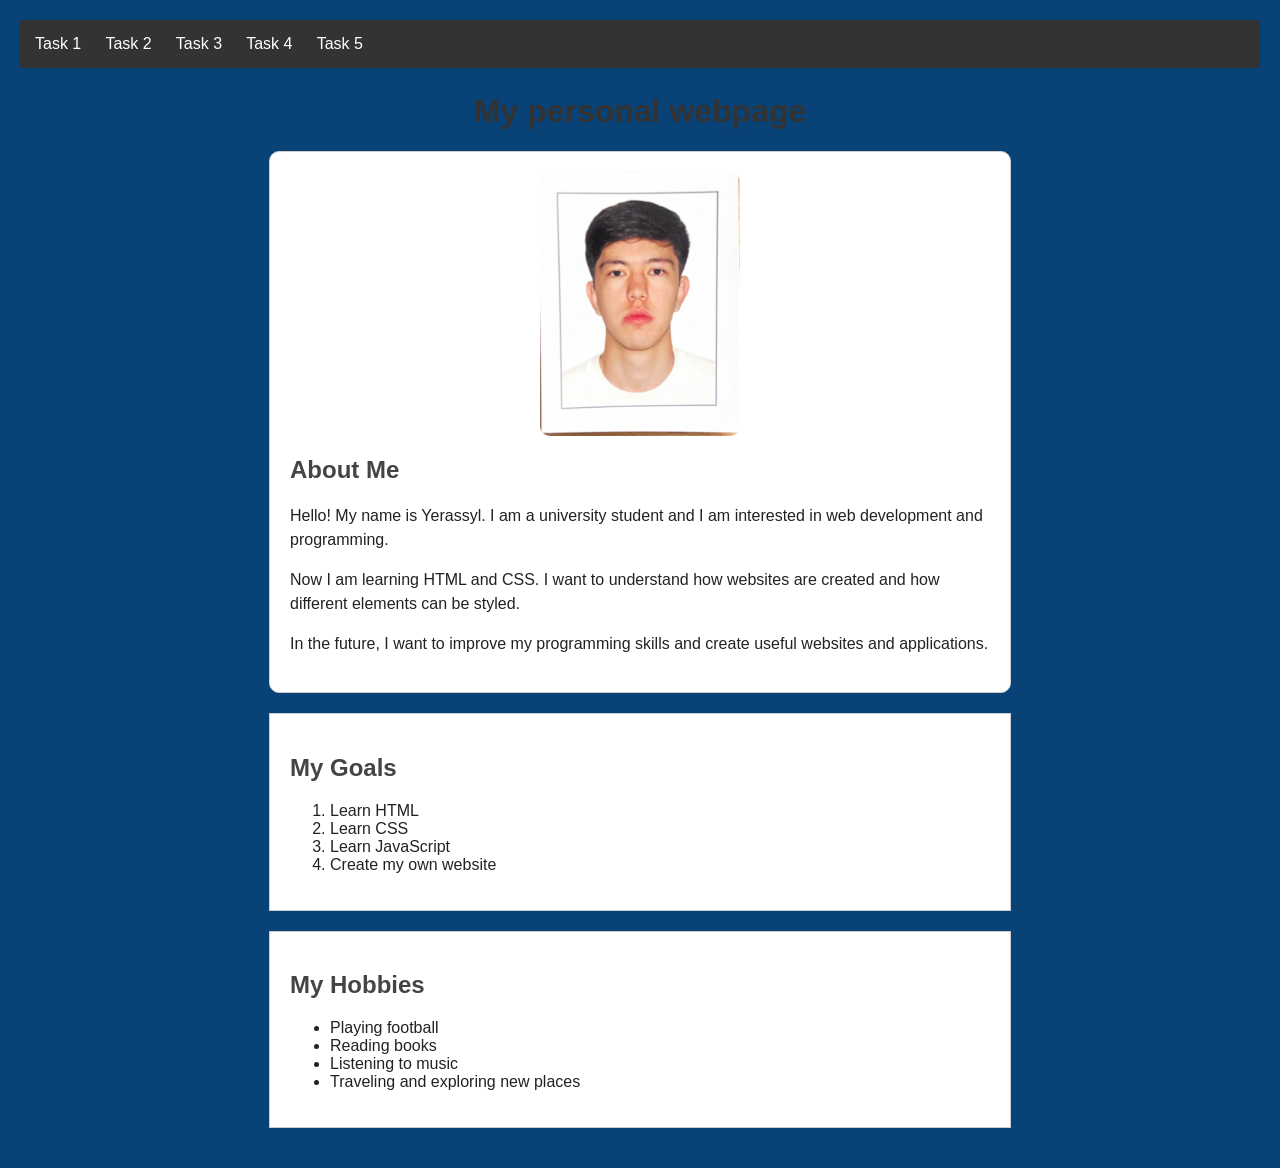
==== index.html @ 157fc4f7 "completed the 1 task" ====
<!DOCTYPE html>
<html lang="en">
<head>
    <meta charset="UTF-8">
    <meta name="viewport" content="width=device-width, initial-scale=1.0">
    <title>Astana IT University</title>
    <link rel="stylesheet" href="styles.css">
</head>
<body>
    <nav>
        <a href="index.html">Task 1</a>
        <a href="task2/index.html">Task 2</a>
        <a href="task3/index.html">Task 3</a>
        <a href="task4/index.html">Task 4</a>
        <a href="task5/index.html">Task 5</a>
    </nav>

    <h1 id="main-title">My personal webpage</h1>
    
    <div class="profile-card">
        <img src="myphoto.jpg" alt="My profile photo">

        <h2>About Me</h2>

        <p> Hello! My name is Yerassyl. I am a university student and I am interested
            in web development and programming.</p>

        <p> Now I am learning HTML and CSS. I want to understand how websites are
            created and how different elements can be styled.
            </p>

        <p>In the future, I want to improve my programming skills and create
            useful websites and applications.
            </p>
    </div>

    <section>
        <h2>My Goals</h2>
        
        <ol>
            <li>Learn HTML</li>
            <li>Learn CSS</li>
            <li>Learn JavaScript</li>
            <li>Create my own website</li>
        </ol>
    </section>

    <section>
        <h2>My Hobbies</h2>

        <ul>
            <li>Playing football</li>
            <li>Reading books</li>
            <li>Listening to music</li>
            <li>Traveling and exploring new places</li>
        </ul>
    </section>

</body>
</html>
---- styles.css ----
body {
    background-color: #094277;
    font-family: Arial, sans-serif;
    margin: 0;
    padding: 20px;
    color: #222;
}

nav {
    background-color: #333;
    padding: 15px;
    margin-bottom: 25px;
}

nav a {
    color: white;
    text-decoration: none;
    margin-right: 20px;
}

nav a:hover {
    color: lightblue;
}

#main-title {
    text-align: center;
    color: #333;
}

.profile-card {
    background-color: white;
    padding: 20px;
    margin: 20px auto;
    max-width: 700px;
    border: 1px solid #ccc;
    border-radius: 10px;
}

.profile-card img {
    max-width: 200px;
    border-radius: 10px;
    display: block;
    margin: 0 auto;
}

section {
    background-color: white;
    margin: 20px auto;
    padding: 20px;
    max-width: 700px;
    border: 1px solid #ccc;
}

h2 {
    color: #444;
}

p {
    font-size: 16px;
    line-height: 1.5;
}
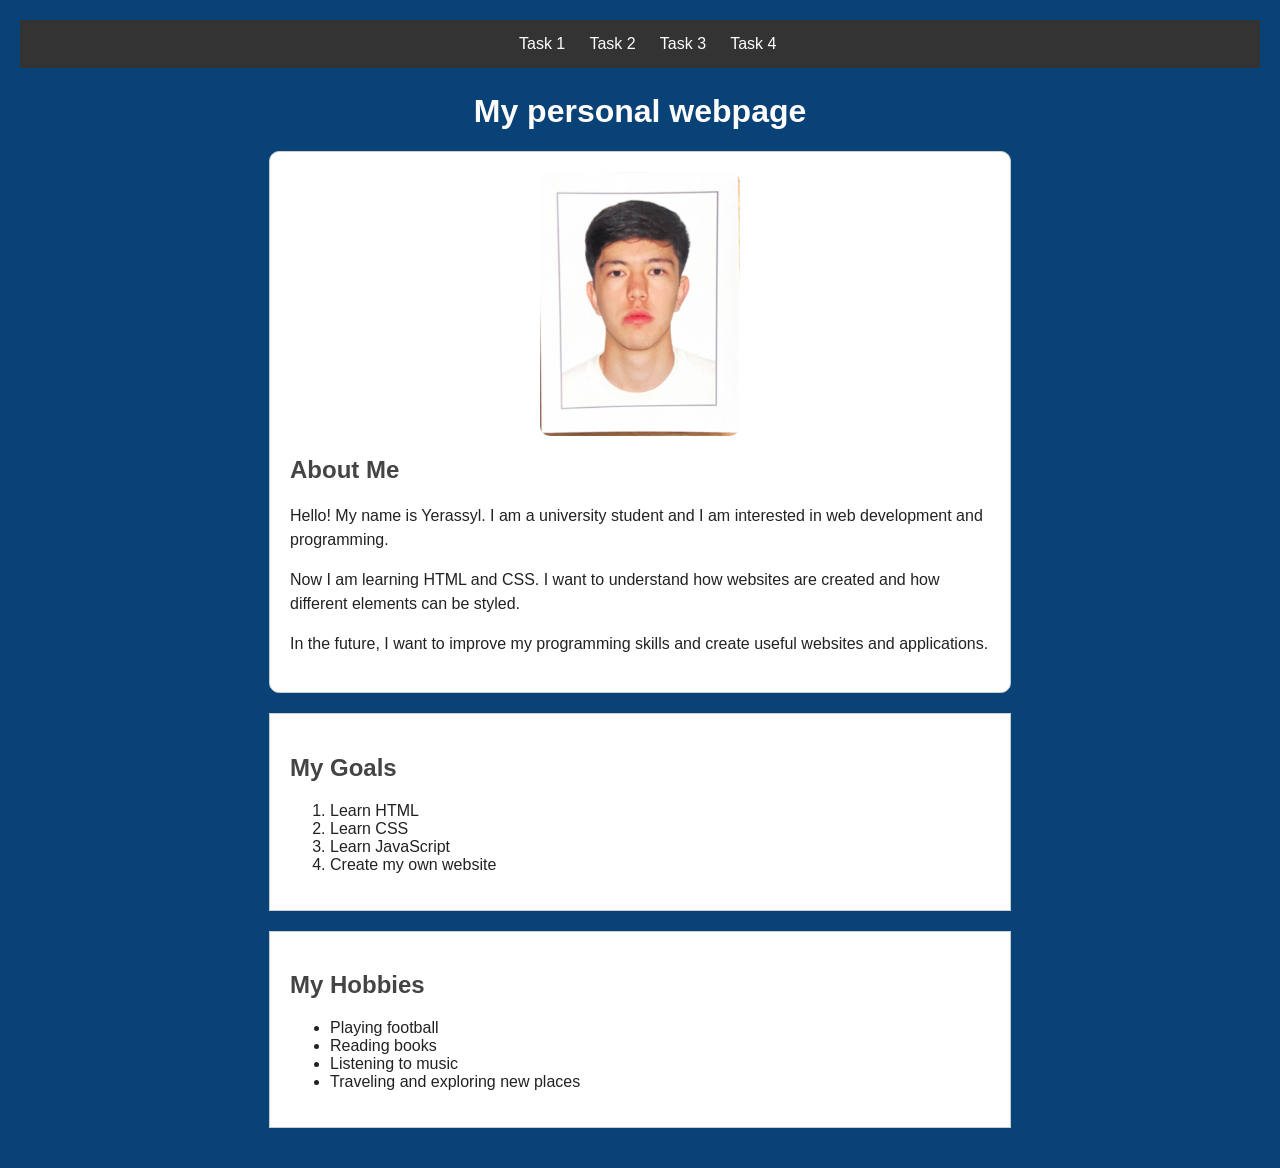
==== commit ec5cdbd6: "complete task 2 layout" ====
--- a/index.html
+++ b/index.html
@@ -12,7 +12,6 @@
         <a href="task2/index.html">Task 2</a>
         <a href="task3/index.html">Task 3</a>
         <a href="task4/index.html">Task 4</a>
-        <a href="task5/index.html">Task 5</a>
     </nav>
 
     <h1 id="main-title">My personal webpage</h1>
--- a/styles.css
+++ b/styles.css
@@ -16,6 +16,9 @@
     color: white;
     text-decoration: none;
     margin-right: 20px;
+    position: relative;
+    left: 40%;
+    transform: translateX(-50%);
 }
 
 nav a:hover {
@@ -24,7 +27,7 @@
 
 #main-title {
     text-align: center;
-    color: #333;
+    color: #fffcfc;
 }
 
 .profile-card {
